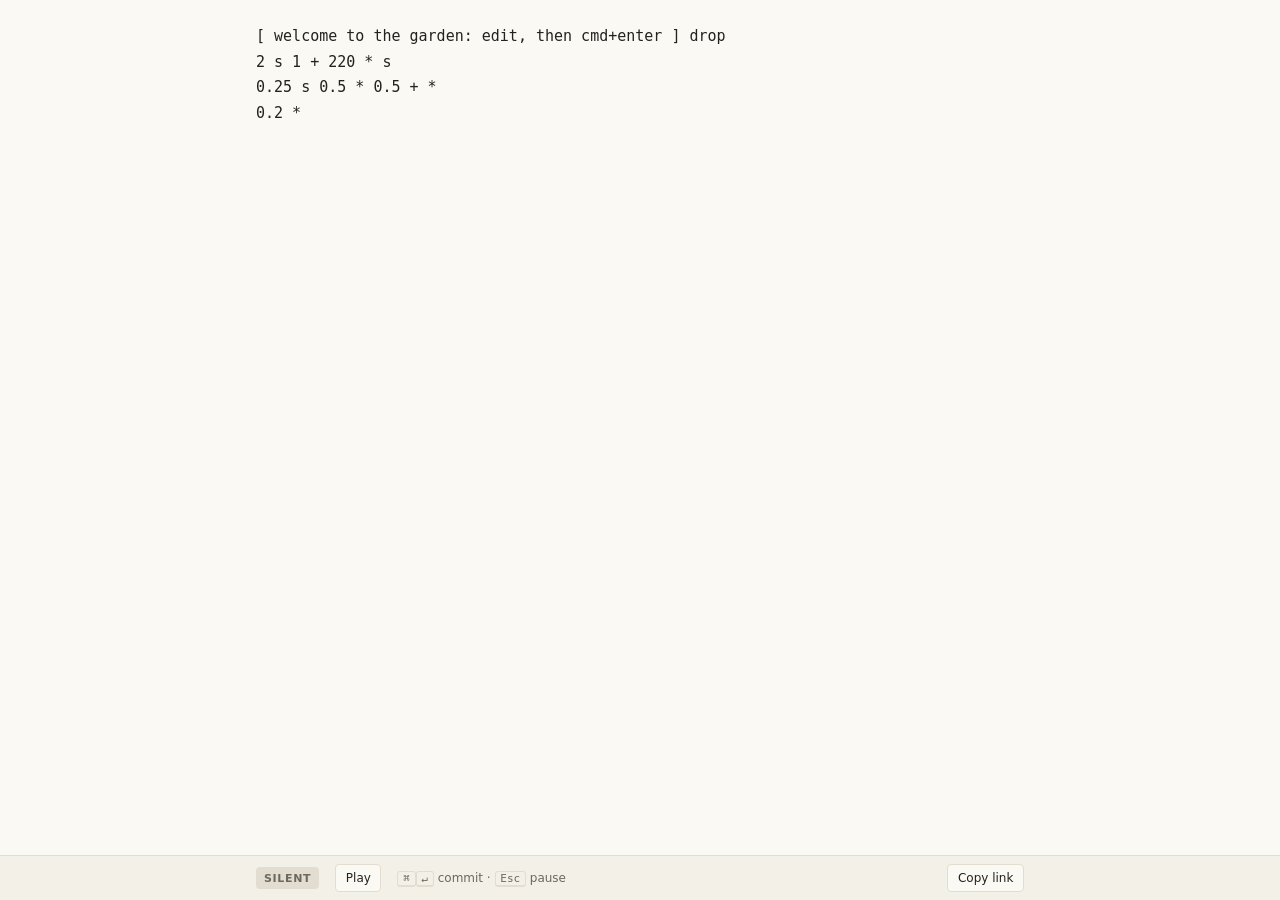
==== sound_garden_web/web/index.html @ 6af6d8d4 "wasm" ====
<!doctype html>
<html lang="en">
<head>
<meta charset="utf-8">
<meta name="viewport" content="width=device-width, initial-scale=1">
<title>Sound Garden</title>
<link rel="icon" href="data:image/svg+xml,<svg xmlns='http://www.w3.org/2000/svg' viewBox='0 0 16 16'><circle cx='8' cy='8' r='6' fill='%233d6a3a'/></svg>">
<style>
  :root {
    --paper: #fbf9f4; --paper-2: #f3f0e7; --ink: #24221e; --muted: #6d685d; --rule: #e2ddd0;
    --accent: #3d6a3a; --draft: #a4471f; --warn: #9a3b24;
    --mono: "JetBrains Mono", ui-monospace, "SF Mono", Menlo, monospace;
    --sans: system-ui, -apple-system, sans-serif;
    color-scheme: light;
  }
  @media (prefers-color-scheme: dark) {
    :root {
      --paper: #191816; --paper-2: #22211e; --ink: #e7e3d8; --muted: #a19b8e; --rule: #34322d;
      --accent: #98c487; --draft: #eb9a6c; --warn: #ec9a7f;
      color-scheme: dark;
    }
  }
  * { box-sizing: border-box; }
  html, body { height: 100%; margin: 0; }
  body { background: var(--paper); color: var(--ink); font: 14px/1.5 var(--sans); display: flex; flex-direction: column; }
  textarea {
    flex: 1; width: 100%; resize: none; border: 0; outline: none; background: var(--paper); color: var(--ink);
    font: 15px/1.7 var(--mono); padding: 1.5rem max(1rem, calc(50vw - 24rem)); tab-size: 2;
  }
  #warnings { margin: 0; padding: 0 max(1rem, calc(50vw - 24rem)); list-style: none; font: 12px/1.6 var(--mono); color: var(--warn); }
  #warnings li { padding: 0.15rem 0; }
  #warnings:empty { display: none; }
  #warnings { padding-bottom: 0.5rem; }
  footer {
    display: flex; align-items: center; gap: 1rem; padding: 0.5rem max(1rem, calc(50vw - 24rem));
    border-top: 1px solid var(--rule); background: var(--paper-2); font-size: 12px; color: var(--muted);
  }
  #state { font: 600 11px/1 var(--sans); letter-spacing: 0.06em; text-transform: uppercase; padding: 0.35rem 0.5rem; border-radius: 4px; background: var(--accent); color: var(--paper); }
  #state.draft { background: var(--draft); }
  #state.idle { background: var(--rule); color: var(--muted); }
  button { font: inherit; color: var(--ink); background: var(--paper); border: 1px solid var(--rule); border-radius: 4px; padding: 0.25rem 0.6rem; cursor: pointer; }
  button:hover { border-color: var(--accent); color: var(--accent); }
  .spacer { flex: 1; }
  kbd { font: 11px var(--mono); border: 1px solid var(--rule); border-bottom-width: 2px; border-radius: 3px; padding: 0 0.3rem; }
  @media (max-width: 40rem) { .keys { display: none; } }
</style>
</head>
<body>
<textarea id="program" spellcheck="false" autocapitalize="off" autocomplete="off" aria-label="Program"></textarea>
<ul id="warnings" aria-live="polite"></ul>
<footer>
  <span id="state" class="idle">silent</span>
  <button id="toggle" type="button">Play</button>
  <span class="keys"><kbd>⌘</kbd><kbd>↵</kbd> commit · <kbd>Esc</kbd> pause</span>
  <span class="spacer"></span>
  <span id="note"></span>
  <button id="share" type="button">Copy link</button>
</footer>
<script type="module">
import { SoundGarden } from './sound-garden.js';

const DEFAULT = `[ welcome to the garden: edit, then cmd+enter ] drop
2 s 1 + 220 * s
0.25 s 0.5 * 0.5 + *
0.2 *`;

const program = document.querySelector('#program');
const warningsList = document.querySelector('#warnings');
const state = document.querySelector('#state');
const toggle = document.querySelector('#toggle');
const note = document.querySelector('#note');
let garden = null;
let committed = null;

// A shared piece travels in the URL fragment, deflated and base64url-encoded.
async function encode(text) {
  const stream = new Blob([text]).stream().pipeThrough(new CompressionStream('deflate-raw'));
  const bytes = new Uint8Array(await new Response(stream).arrayBuffer());
  return btoa(String.fromCharCode(...bytes)).replace(/\+/g, '-').replace(/\//g, '_').replace(/=+$/, '');
}
async function decode(code) {
  const bytes = Uint8Array.from(atob(code.replace(/-/g, '+').replace(/_/g, '/')), (c) => c.charCodeAt(0));
  const stream = new Blob([bytes]).stream().pipeThrough(new DecompressionStream('deflate-raw'));
  return new Response(stream).text();
}

function draft() {
  try { localStorage.setItem('sound-garden-draft', program.value); } catch {}
  render();
}

function render() {
  const playing = garden?.playing;
  const isDraft = committed !== null && program.value !== committed;
  state.textContent = !garden ? 'silent' : isDraft ? 'draft' : playing ? 'playing' : 'paused';
  state.className = !garden || (!playing && !isDraft) ? 'idle' : isDraft ? 'draft' : '';
  toggle.textContent = playing ? 'Pause' : 'Play';
}

async function commit() {
  note.textContent = '';
  if (!garden) {
    try {
      garden = await SoundGarden.start();
      globalThis.garden = garden; // for poking at from the console
    } catch (e) {
      note.textContent = `Can't start audio: ${e.message}`;
      return;
    }
  }
  const text = program.value;
  const warnings = await garden.load(text);
  committed = text;
  const words = text.split(/\s+/).filter(Boolean);
  warningsList.replaceChildren(...warnings.map(({ index, message }) => {
    const li = document.createElement('li');
    li.textContent = index >= 0 ? `${words[index]} · ${message}` : message;
    return li;
  }));
  garden.play();
  render();
}

program.addEventListener('input', draft);
program.addEventListener('keydown', (e) => {
  if (e.key === 'Enter' && (e.metaKey || e.ctrlKey)) {
    e.preventDefault();
    commit();
  } else if (e.key === 'Escape' && garden) {
    garden.pause();
    render();
  }
});
toggle.addEventListener('click', () => {
  if (!garden?.playing && committed === null) return commit();
  garden.playing ? garden.pause() : garden.play();
  render();
});
document.querySelector('#share').addEventListener('click', async () => {
  const url = `${location.origin}${location.pathname}#${await encode(program.value)}`;
  history.replaceState(null, '', url);
  try {
    await navigator.clipboard.writeText(url);
    note.textContent = 'Link copied';
  } catch {
    note.textContent = 'Link is in the address bar';
  }
  setTimeout(() => (note.textContent = ''), 2000);
});

let initial = DEFAULT;
if (location.hash.length > 1) {
  initial = await decode(location.hash.slice(1)).catch(() => DEFAULT);
} else {
  try { initial = localStorage.getItem('sound-garden-draft') ?? DEFAULT; } catch {}
}
program.value = initial;
program.focus();
render();
</script>
</body>
</html>
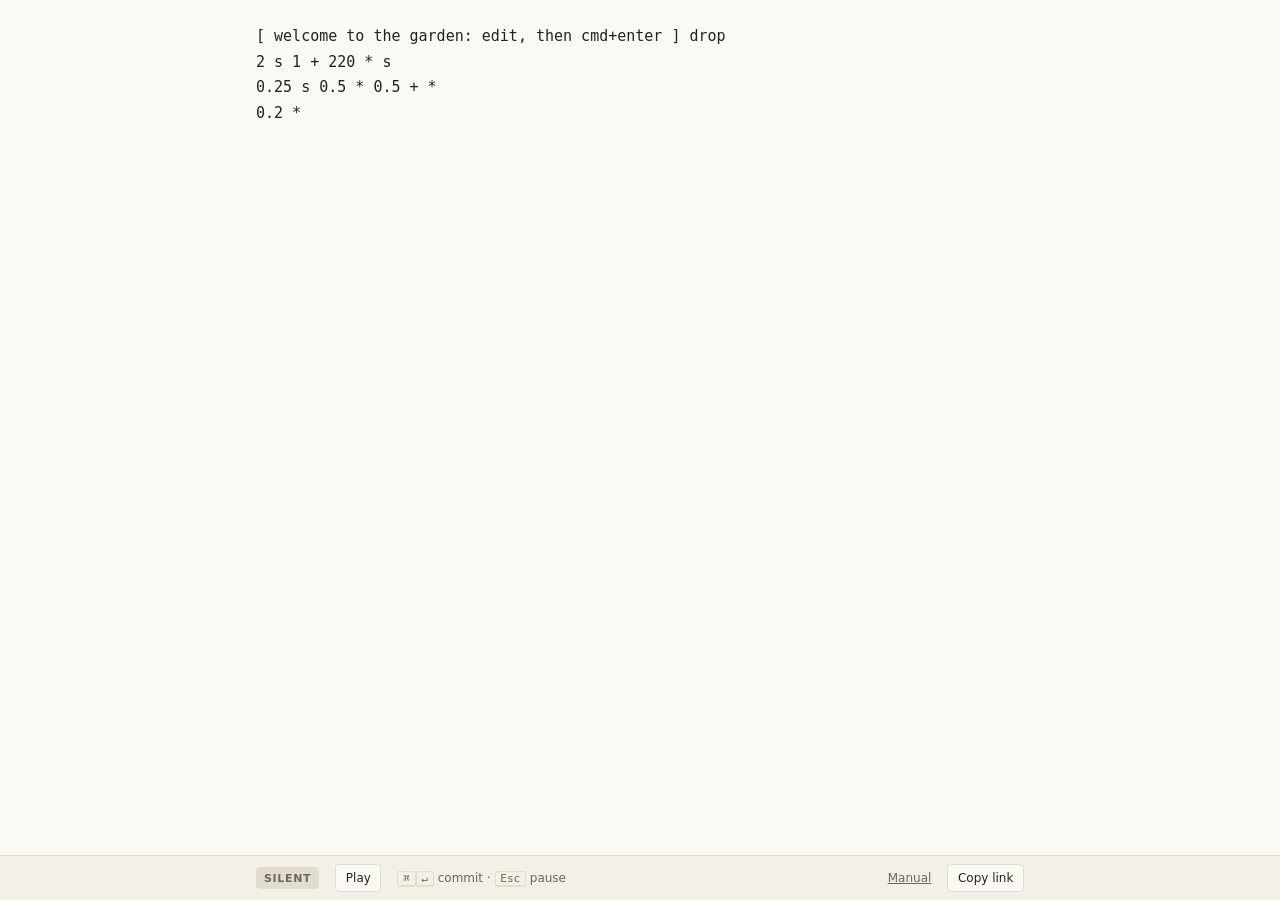
==== commit 8e6445b2: "Publish browser playground to GitHub Pages from master" ====
--- a/sound_garden_web/web/index.html
+++ b/sound_garden_web/web/index.html
@@ -40,6 +40,8 @@
   #state.idle { background: var(--rule); color: var(--muted); }
   button { font: inherit; color: var(--ink); background: var(--paper); border: 1px solid var(--rule); border-radius: 4px; padding: 0.25rem 0.6rem; cursor: pointer; }
   button:hover { border-color: var(--accent); color: var(--accent); }
+  footer a { color: inherit; }
+  footer a:hover { color: var(--accent); }
   .spacer { flex: 1; }
   kbd { font: 11px var(--mono); border: 1px solid var(--rule); border-bottom-width: 2px; border-radius: 3px; padding: 0 0.3rem; }
   @media (max-width: 40rem) { .keys { display: none; } }
@@ -54,6 +56,7 @@
   <span class="keys"><kbd>⌘</kbd><kbd>↵</kbd> commit · <kbd>Esc</kbd> pause</span>
   <span class="spacer"></span>
   <span id="note"></span>
+    <a href="./README.html">Manual</a>
   <button id="share" type="button">Copy link</button>
 </footer>
 <script type="module">
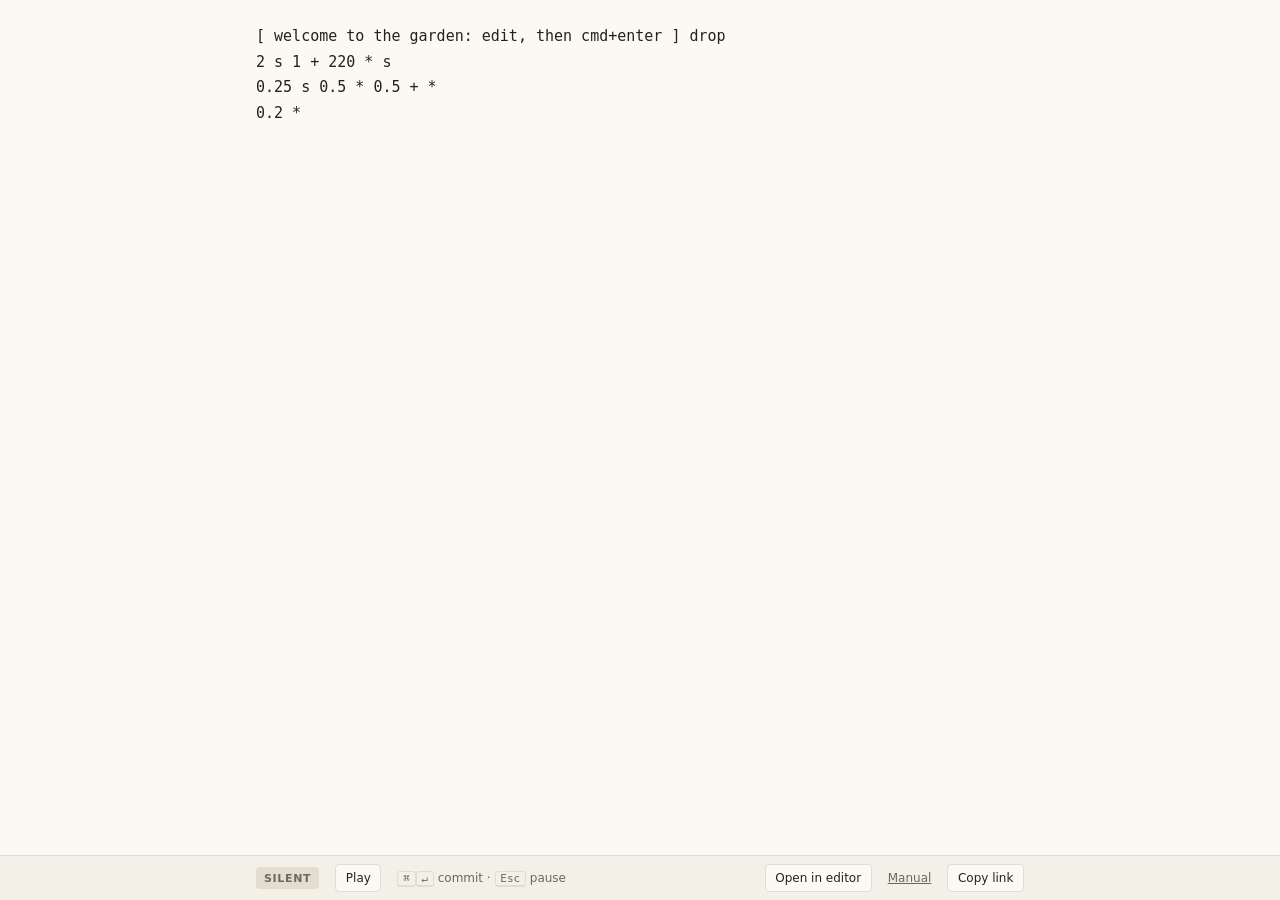
==== commit 6e22af6a: "Add spatial egui web editor with native projects and live feedback" ====
--- a/sound_garden_web/web/index.html
+++ b/sound_garden_web/web/index.html
@@ -56,6 +56,7 @@
   <span class="keys"><kbd>⌘</kbd><kbd>↵</kbd> commit · <kbd>Esc</kbd> pause</span>
   <span class="spacer"></span>
   <span id="note"></span>
+    <button id="open-editor" type="button">Open in editor</button>
     <a href="./README.html">Manual</a>
   <button id="share" type="button">Copy link</button>
 </footer>
@@ -151,6 +152,13 @@
   setTimeout(() => (note.textContent = ''), 2000);
 });
 
+  document.querySelector('#open-editor').addEventListener('click', async () => {
+    try {
+      location.href = `./editor/#text=${await encode(program.value)}`;
+    } catch (error) {
+      note.textContent = `Can't open editor: ${error.message}`;
+    }
+  });
 let initial = DEFAULT;
 if (location.hash.length > 1) {
   initial = await decode(location.hash.slice(1)).catch(() => DEFAULT);
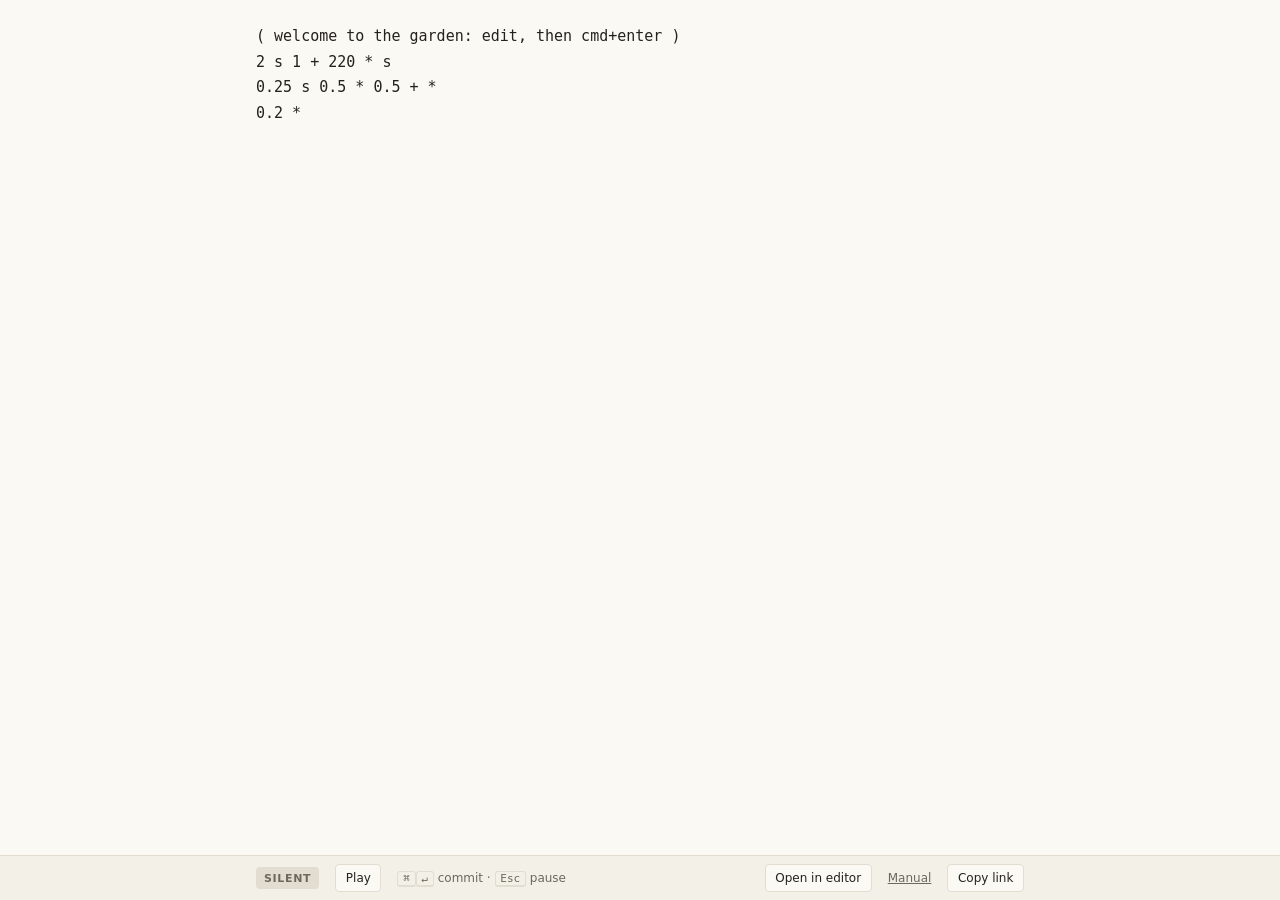
==== commit e2a2f8d5: "feat(lang): ( … ) comments and -- for drop Parentheses are the comment form: a word starting with ( " ====
--- a/sound_garden_web/web/index.html
+++ b/sound_garden_web/web/index.html
@@ -63,7 +63,7 @@
 <script type="module">
 import { SoundGarden } from './sound-garden.js';
 
-const DEFAULT = `[ welcome to the garden: edit, then cmd+enter ] drop
+const DEFAULT = `( welcome to the garden: edit, then cmd+enter )
 2 s 1 + 220 * s
 0.25 s 0.5 * 0.5 + *
 0.2 *`;
